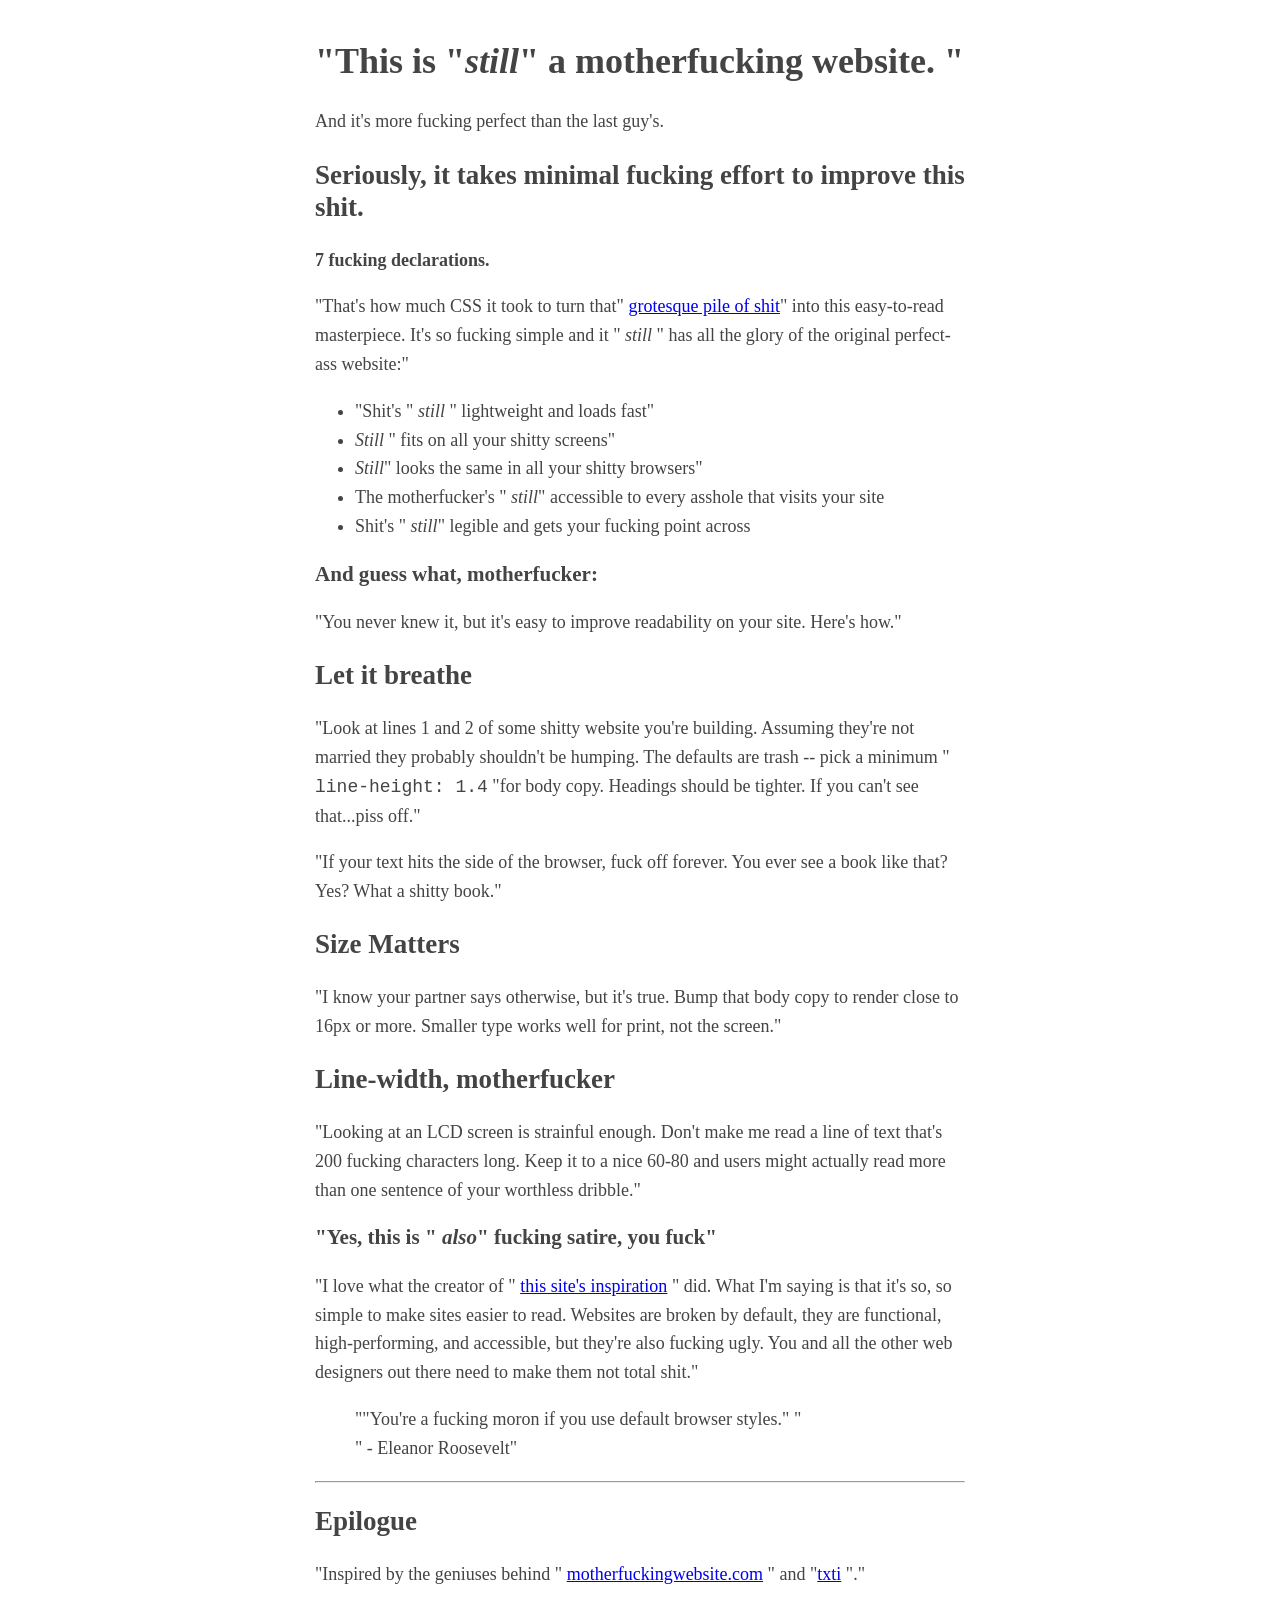
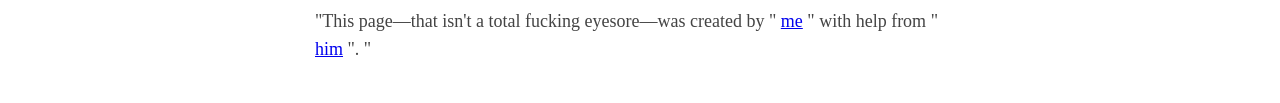
==== index.html @ 929668b2 "Rename motherfucking.html to index.html" ====
<!DOCTYPE html>
<html>

  <head>
    <meta charset="utf-8">

    <link href="css/styles.css" rel="stylesheet" type="text/css">
    <link href="css/styles.css" rel="stylesheet" type="text/css">

    <title>Better Motherfucking Website</title>


  </head>

  <body>

    <header>
      <h1>"This is "<em>still</em>" a motherfucking website. "</h1>
      <aside>
        And it's more fucking perfect than the last guy's.
      </aside>
    </header>
    <h2>Seriously, it takes minimal fucking effort to improve this shit.</h2>
    <p><strong>7 fucking declarations.</strong></p>
    <p>"That's how much CSS it took to turn that" <a href="http://motherfuckingwebsite.com/">grotesque pile of shit</a>" into this easy-to-read masterpiece. It's so fucking simple and it " <em>still</em> " has all the glory of the original perfect-ass website:"</p>
    <ul>
      <li>"Shit's "
        <em>still</em> " lightweight and loads fast"
      </li>
      <li>
        <em>Still</em> " fits on all your shitty screens"
      </li>
      <li>
        <em>Still</em>" looks the same in all your shitty browsers"
      </li>
      <li>The motherfucker's "
        <em>still</em>" accessible to every asshole that visits your site
      </li>
      <li>Shit's "
        <em>still</em>" legible and gets your fucking point across
      </li>
    </ul>

    <h3>And guess what, motherfucker:</h3>
    <p>
      "You never knew it, but it's easy to improve readability on your site. Here's how."</p>
    <h2>Let it breathe</h2>
    <p>
      "Look at lines 1 and 2 of some shitty website you're building. Assuming they're not married they probably shouldn't be humping. The defaults are trash -- pick a minimum "
      <code>line-height: 1.4</code> "for body copy. Headings should be tighter. If you can't see that...piss off."
    </p>
    <p>
      "If your text hits the side of the browser, fuck off forever. You ever see a book like that? Yes? What a shitty book."
    </p>
    <h2>Size Matters</h2>
    <p>
      "I know your partner says otherwise, but it's true. Bump that body copy to render close to 16px or more. Smaller type works well for print, not the screen."
    </p>
    <h2>Line-width, motherfucker</h2>
    <p>"Looking at an LCD screen is strainful enough. Don't make me read a line of text that's 200 fucking characters long. Keep it to a nice 60-80 and users might actually read more than one sentence of your worthless dribble."
    </p>
    <h3>
      "Yes, this is "
      <em>also</em>" fucking satire, you fuck"
    </h3>
    <p>
      "I love what the creator of "
      <a href="http://motherfuckingwebsite.com/">this site's inspiration</a> " did. What I'm saying is that it's so, so simple to make sites easier to read. Websites are broken by default, they are functional, high-performing, and accessible, but they're
      also fucking ugly. You and all the other web designers out there need to make them not total shit."</p>
    <blockquote>
      ""You're a fucking moron if you use default browser styles." "
      <br> " - Eleanor Roosevelt"
    </blockquote>
    <hr>
    <h2>Epilogue</h2>
    <p>
      "Inspired by the geniuses behind "
      <a href="http://motherfuckingwebsite.com/">motherfuckingwebsite.com</a> " and "<a href="http://txti.es">txti</a> "."
    </p>
    <p>
      "This page—that isn't a total fucking eyesore—was created by "
      <a href="https://twitter.com/drew_mc">me</a> " with help from "
      <a href="https://twitter.com/gabehammersmith">him</a> ". "
    </p>
  </body>

</html>
---- css/styles.css ----
body {
  margin: 40px auto;
  max-width: 650px;
  line-height: 1.6;
  font-size: 18px;
  color: #444;
  padding: 0 10px;
}

article,
aside,
footer,
header,
hgroup,
main,
nav,
section {
  display: block;
}

h1,
h2,
h3 {
  line-height: 1.2;
}

h1 {
  display: block;
  font-size: 2em;
  margin-block-start: 0.67em;
  margin-block-end: 0.67em;
  margin-inline-start: 0px;
  margin-inline-end: 0px;
  font-weight: bold;
}

h2 {
  display: block;
  font-size: 1.5em;
  margin-block-start: 0.83em;
  margin-block-end: 0.83em;
  margin-inline-start: 0px;
  margin-inline-end: 0px;
  font-weight: bold;
}

h3 {
  display: block;
  font-size: 1.17em;
  margin-block-start: 1em;
  margin-block-end: 1em;
  margin-inline-start: 0px;
  margin-inline-end: 0px;
  font-weight: bold;
}

p {
  display: block;
  margin-block-start: 1em;
  margin-block-end: 1em;
  margin-inline-start: 0px;
  margin-inline-end: 0px;
}

strong,
b {
  font-weight: bold;
}

i,
cite,
em,
var,
address,
dfn {
  font-style: italic;
}

a:-webkit-any-link {
  color: -webkit-link;
  cursor: pointer;
  text-decoration: underline;
}

a:-webkit-any-link:active {
  color: -webkit-activelink;
}

:focus {
  outline: -webkit-focus-ring-color auto 5px;
}

ul,
menu,
dir {
  display: block;
  list-style-type: disc;
  margin-block-start: 1em;
  margin-block-end: 1em;
  margin-inline-start: 0px;
  margin-inline-end: 0px;
  padding-inline-start: 40px;
}

li {
  display: list-item;
  text-align: -webkit-match-parent;
}

blockquote {
  display: block;
  margin-block-start: 1em;
  margin-block-end: 1em;
  margin-inline-start: 40px;
  margin-inline-end: 40px;
}

hr {
  display: block;
  unicode-bidi: isolate;
  margin-block-start: 0.5em;
  margin-block-end: 0.5em;
  margin-inline-start: auto;
  margin-inline-end: auto;
  overflow: hidden;
  border-style: inset;
  border-width: 1px;
}
---- css/styles.css ----
body {
  margin: 40px auto;
  max-width: 650px;
  line-height: 1.6;
  font-size: 18px;
  color: #444;
  padding: 0 10px;
}

article,
aside,
footer,
header,
hgroup,
main,
nav,
section {
  display: block;
}

h1,
h2,
h3 {
  line-height: 1.2;
}

h1 {
  display: block;
  font-size: 2em;
  margin-block-start: 0.67em;
  margin-block-end: 0.67em;
  margin-inline-start: 0px;
  margin-inline-end: 0px;
  font-weight: bold;
}

h2 {
  display: block;
  font-size: 1.5em;
  margin-block-start: 0.83em;
  margin-block-end: 0.83em;
  margin-inline-start: 0px;
  margin-inline-end: 0px;
  font-weight: bold;
}

h3 {
  display: block;
  font-size: 1.17em;
  margin-block-start: 1em;
  margin-block-end: 1em;
  margin-inline-start: 0px;
  margin-inline-end: 0px;
  font-weight: bold;
}

p {
  display: block;
  margin-block-start: 1em;
  margin-block-end: 1em;
  margin-inline-start: 0px;
  margin-inline-end: 0px;
}

strong,
b {
  font-weight: bold;
}

i,
cite,
em,
var,
address,
dfn {
  font-style: italic;
}

a:-webkit-any-link {
  color: -webkit-link;
  cursor: pointer;
  text-decoration: underline;
}

a:-webkit-any-link:active {
  color: -webkit-activelink;
}

:focus {
  outline: -webkit-focus-ring-color auto 5px;
}

ul,
menu,
dir {
  display: block;
  list-style-type: disc;
  margin-block-start: 1em;
  margin-block-end: 1em;
  margin-inline-start: 0px;
  margin-inline-end: 0px;
  padding-inline-start: 40px;
}

li {
  display: list-item;
  text-align: -webkit-match-parent;
}

blockquote {
  display: block;
  margin-block-start: 1em;
  margin-block-end: 1em;
  margin-inline-start: 40px;
  margin-inline-end: 40px;
}

hr {
  display: block;
  unicode-bidi: isolate;
  margin-block-start: 0.5em;
  margin-block-end: 0.5em;
  margin-inline-start: auto;
  margin-inline-end: auto;
  overflow: hidden;
  border-style: inset;
  border-width: 1px;
}
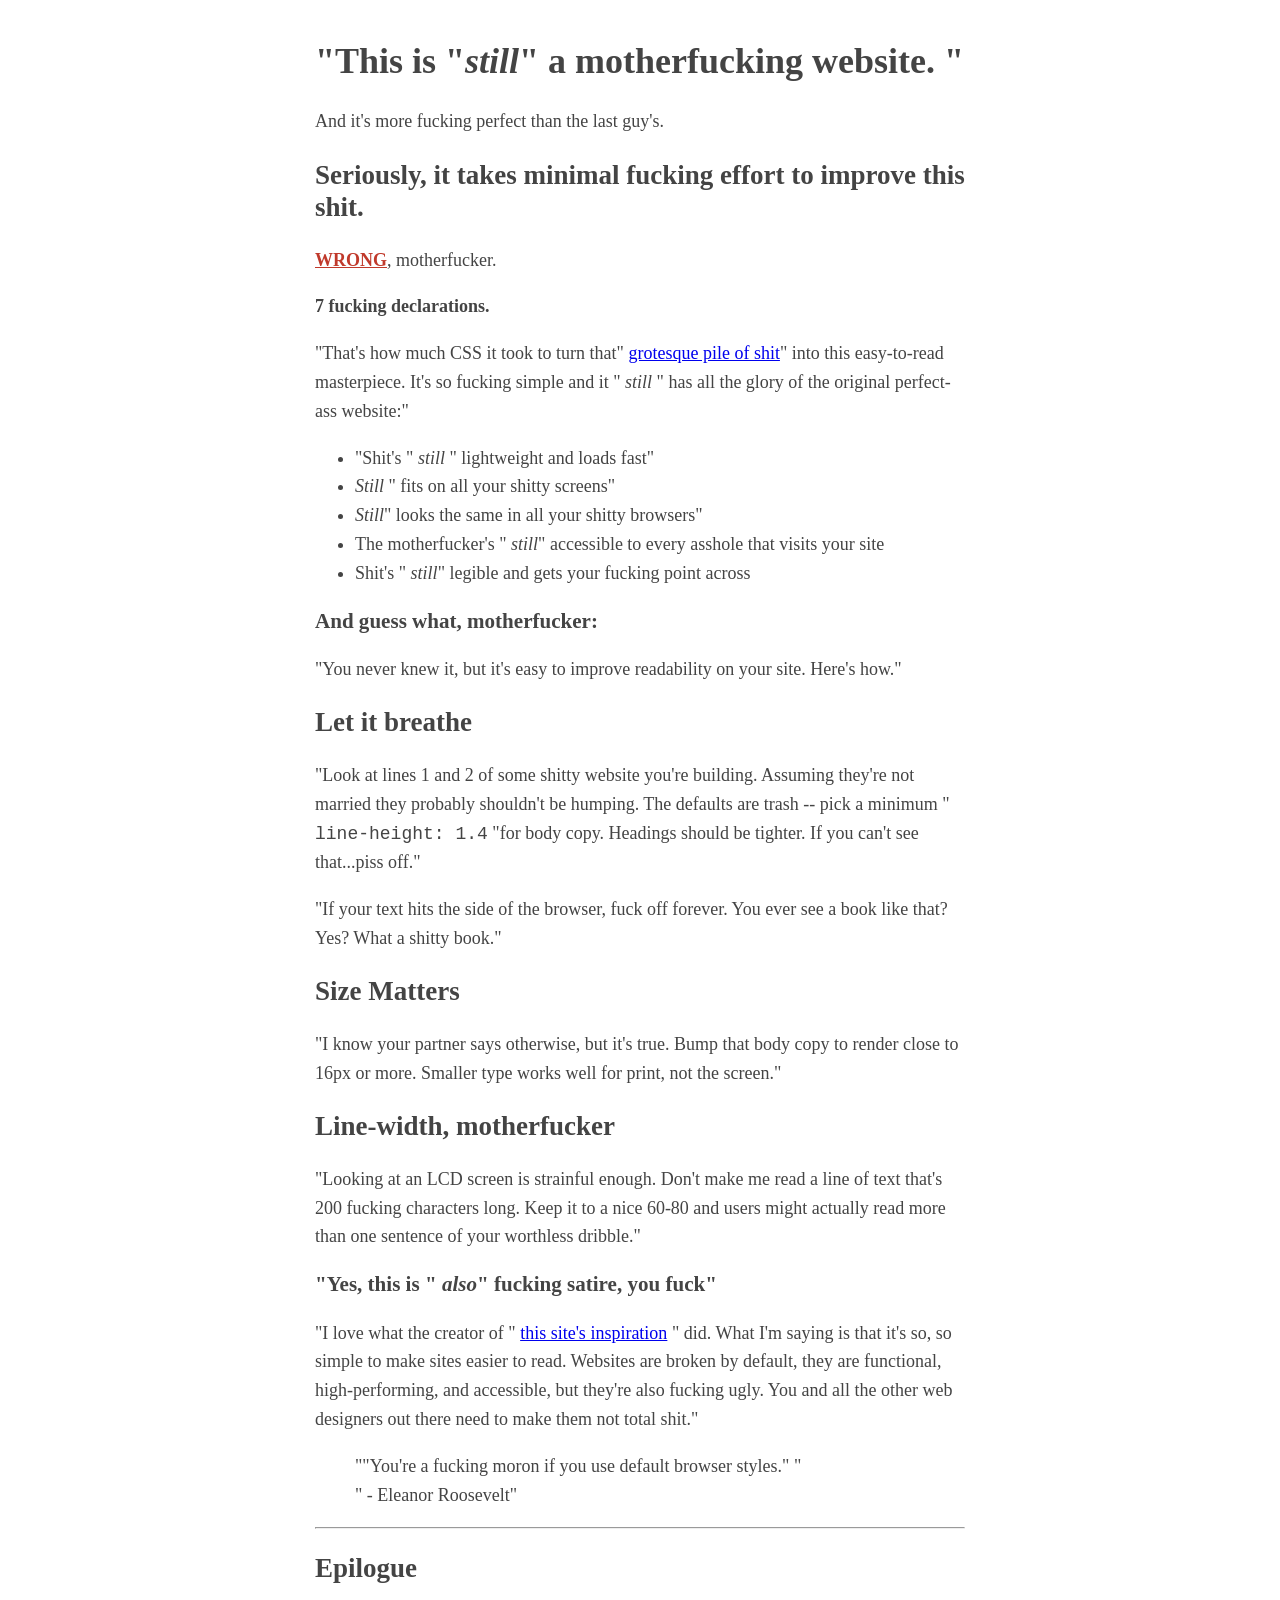
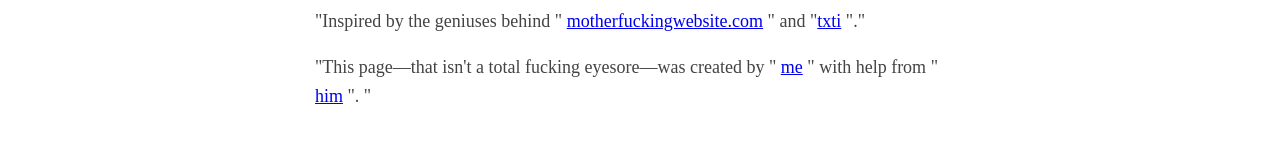
==== commit 25b04710: "Update index.html" ====
--- a/index.html
+++ b/index.html
@@ -21,6 +21,7 @@
       </aside>
     </header>
     <h2>Seriously, it takes minimal fucking effort to improve this shit.</h2>
+    <p><span class="wr">WRONG</span>, motherfucker.</p>
     <p><strong>7 fucking declarations.</strong></p>
     <p>"That's how much CSS it took to turn that" <a href="http://motherfuckingwebsite.com/">grotesque pile of shit</a>" into this easy-to-read masterpiece. It's so fucking simple and it " <em>still</em> " has all the glory of the original perfect-ass website:"</p>
     <ul>
--- a/css/styles.css
+++ b/css/styles.css
@@ -126,3 +126,8 @@
   border-style: inset;
   border-width: 1px;
 }
+span.wr {
+    color: #c0392b;
+    font-weight: 600;
+    text-decoration: underline;
+}
--- a/css/styles.css
+++ b/css/styles.css
@@ -126,3 +126,8 @@
   border-style: inset;
   border-width: 1px;
 }
+span.wr {
+    color: #c0392b;
+    font-weight: 600;
+    text-decoration: underline;
+}
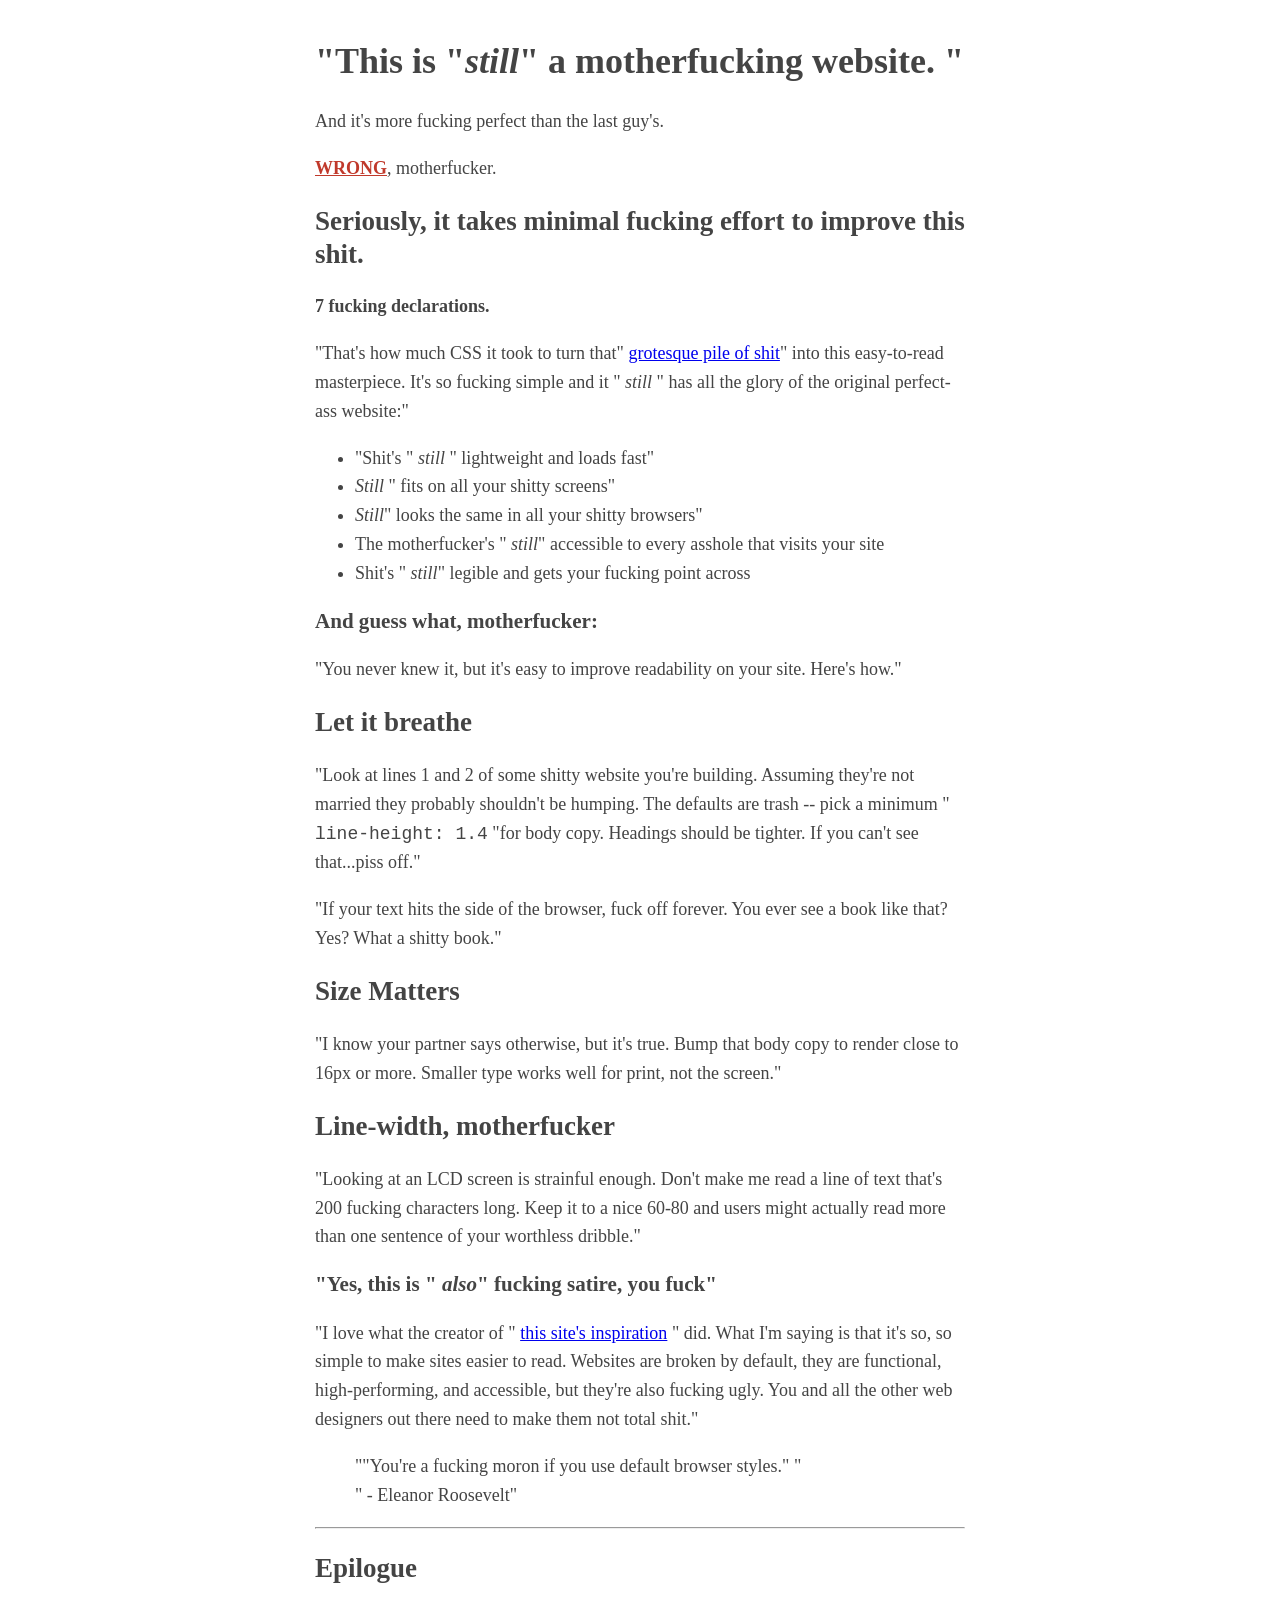
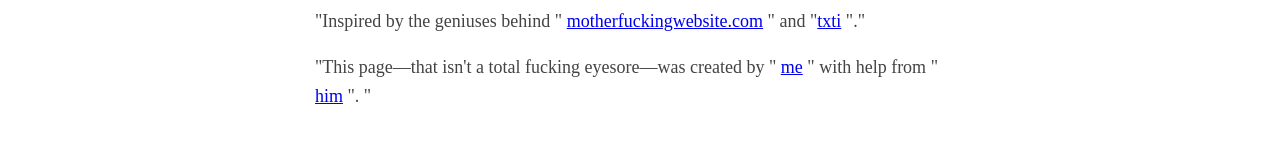
==== commit 4715445f: "Update index.html" ====
--- a/index.html
+++ b/index.html
@@ -19,9 +19,10 @@
       <aside>
         And it's more fucking perfect than the last guy's.
       </aside>
+      <p><span class="wr">WRONG</span>, motherfucker.</p>
     </header>
     <h2>Seriously, it takes minimal fucking effort to improve this shit.</h2>
-    <p><span class="wr">WRONG</span>, motherfucker.</p>
+    
     <p><strong>7 fucking declarations.</strong></p>
     <p>"That's how much CSS it took to turn that" <a href="http://motherfuckingwebsite.com/">grotesque pile of shit</a>" into this easy-to-read masterpiece. It's so fucking simple and it " <em>still</em> " has all the glory of the original perfect-ass website:"</p>
     <ul>
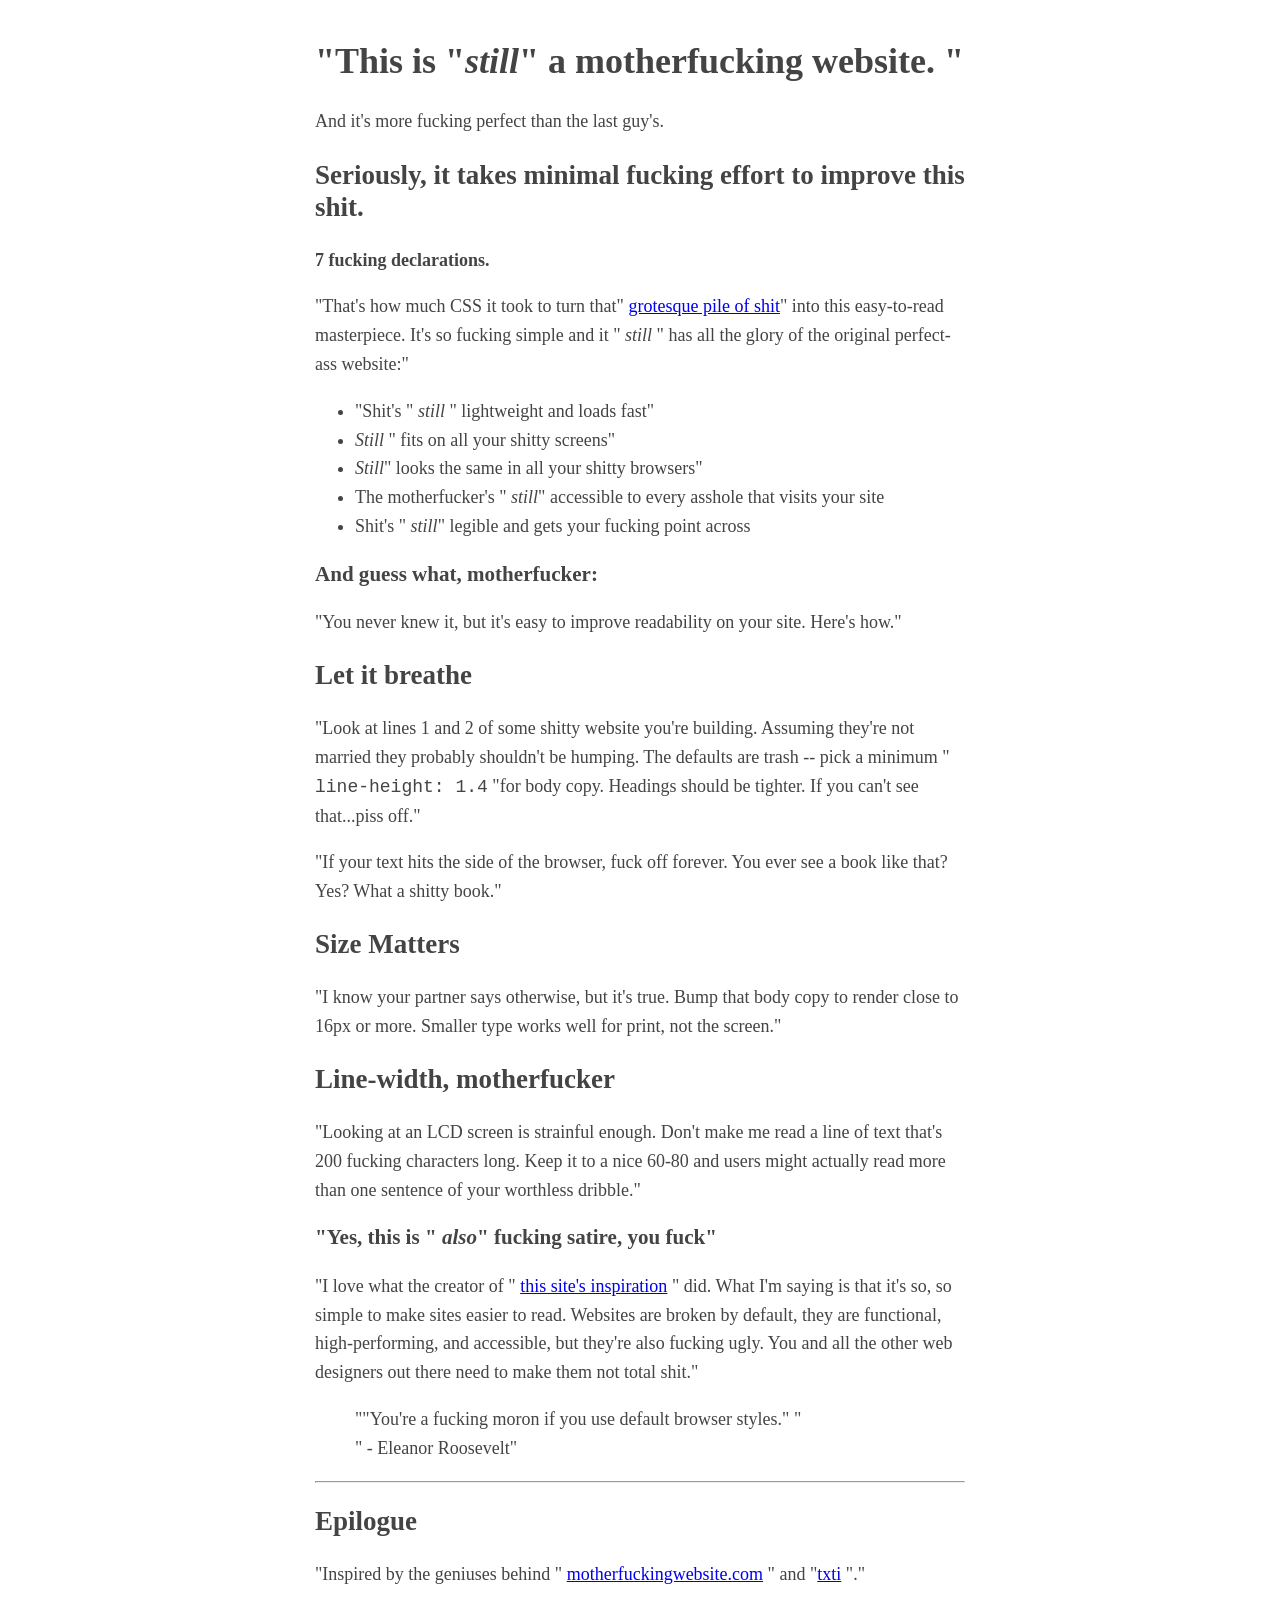
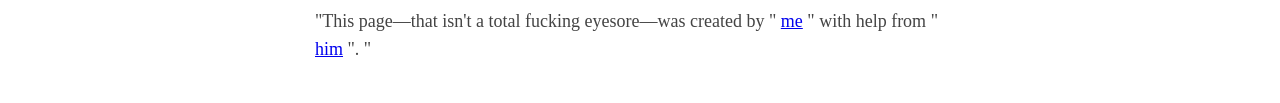
==== commit 47b0dbb6: "Update index.html" ====
--- a/index.html
+++ b/index.html
@@ -13,16 +13,17 @@
   </head>
 
   <body>
+  
+
+</div>
 
     <header>
       <h1>"This is "<em>still</em>" a motherfucking website. "</h1>
       <aside>
         And it's more fucking perfect than the last guy's.
       </aside>
-      <p><span class="wr">WRONG</span>, motherfucker.</p>
     </header>
     <h2>Seriously, it takes minimal fucking effort to improve this shit.</h2>
-    
     <p><strong>7 fucking declarations.</strong></p>
     <p>"That's how much CSS it took to turn that" <a href="http://motherfuckingwebsite.com/">grotesque pile of shit</a>" into this easy-to-read masterpiece. It's so fucking simple and it " <em>still</em> " has all the glory of the original perfect-ass website:"</p>
     <ul>
@@ -84,6 +85,7 @@
       <a href="https://twitter.com/drew_mc">me</a> " with help from "
       <a href="https://twitter.com/gabehammersmith">him</a> ". "
     </p>
+	<script src="/js/popup.js"></script>
   </body>
 
 </html>
--- a/css/styles.css
+++ b/css/styles.css
@@ -60,6 +60,12 @@
   margin-block-end: 1em;
   margin-inline-start: 0px;
   margin-inline-end: 0px;
+}
+
+.wr {
+    color: #c0392b;
+    font-weight: 600;
+    text-decoration: underline;
 }
 
 strong,
@@ -126,8 +132,3 @@
   border-style: inset;
   border-width: 1px;
 }
-span.wr {
-    color: #c0392b;
-    font-weight: 600;
-    text-decoration: underline;
-}
--- a/css/styles.css
+++ b/css/styles.css
@@ -60,6 +60,12 @@
   margin-block-end: 1em;
   margin-inline-start: 0px;
   margin-inline-end: 0px;
+}
+
+.wr {
+    color: #c0392b;
+    font-weight: 600;
+    text-decoration: underline;
 }
 
 strong,
@@ -126,8 +132,3 @@
   border-style: inset;
   border-width: 1px;
 }
-span.wr {
-    color: #c0392b;
-    font-weight: 600;
-    text-decoration: underline;
-}
